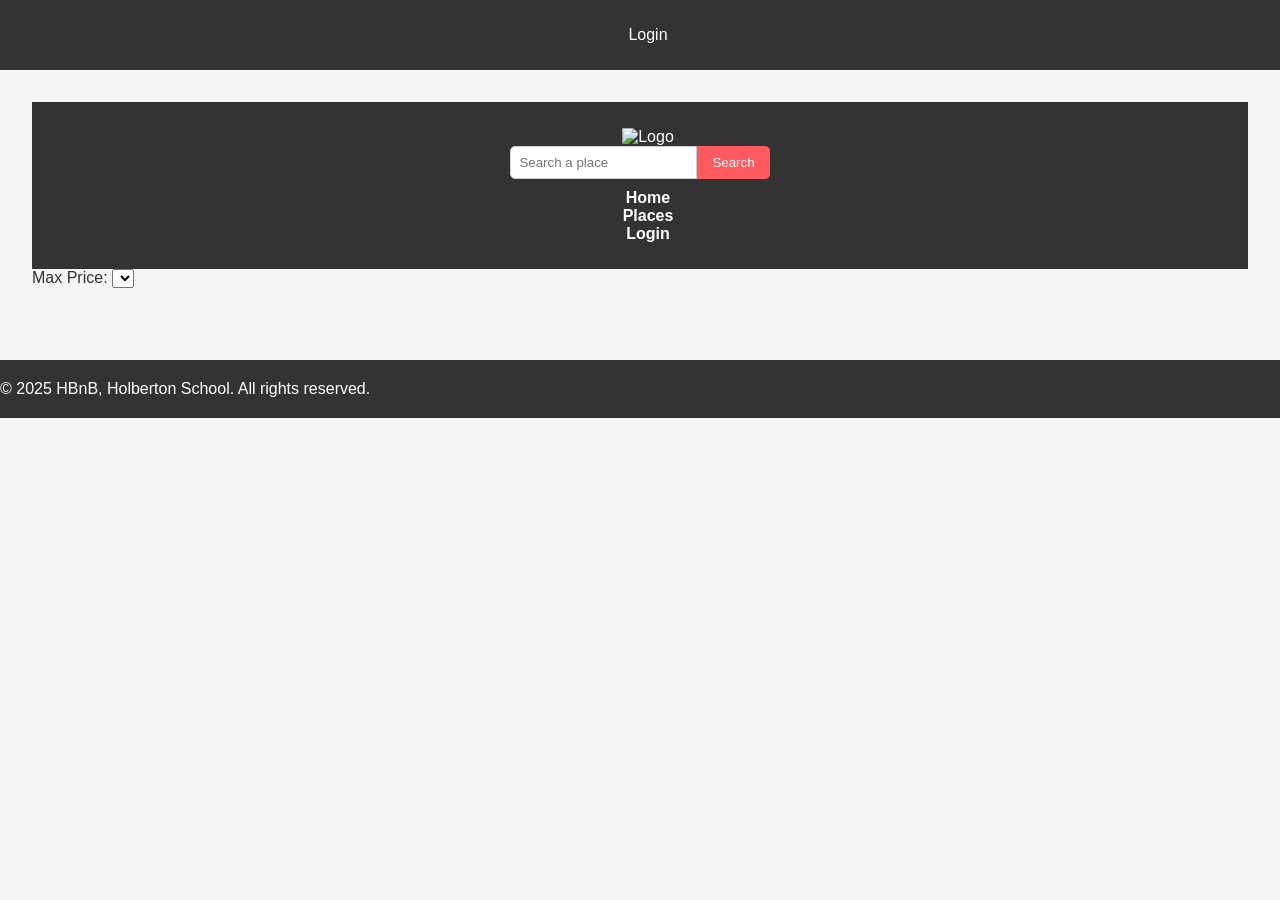
==== part4/index.html @ af17db69 "major update" ====
<!DOCTYPE html>
<html lang="en">
<head>
    <meta charset="UTF-8">
    <meta name="viewport" content="width=device-width, initial-scale=1.0">
    <title>List of Places</title>
    <link rel="stylesheet" href="styles.css">
</head>
<body>
    <header>
        <nav>
            <a href="login.html" id="login-link">Login</a>
        </nav>
    </header>
    <main>
        <!-- ------ HEADER ------ -->
        <div id="header"></div>
        <section id="filter">
            <label for="price-filter">Max Price:</label>
            <select id="price-filter">
                <!-- Options will be populated dynamically -->
            </select>
        </section>
        <section id="places-list">
            <!-- List of places will be populated dynamically -->
        </section>
    </main>
    <div id="footer"></div>
    
    <script src="scripts.js"></script>
    <script src="include.js"></script>
</body>
</html>
---- part4/styles.css ----
/* 
  This is a SAMPLE File to get you started. Follow the instructions on the project to complete the tasks. 
  You'll probably need to override some of theese styles.
*/

* {
    box-sizing: border-box;
    margin: 0;
    padding: 0;
    font-family: Arial, sans-serif;
}

body {
    background-color: #f4f4f4;
    color: #333;
}

.logo img {
    height: 40px;
}

.search-bar {
    flex: 1;
    margin: 0 20px;
}
  
#search-bar {
    display: flex;
}
  
#search-input {
    flex: 1;
    padding: 8px;
    border: 1px solid #ccc;
    border-radius: 5px 0 0 5px;
}
  
#search-button {
    padding: 8px 15px;
    background-color: #ff5a5f;
    color: white;
    border: none;
    border-radius: 0 5px 5px 0;
    cursor: pointer;
}

header {
    background-color: #333;
    color: #fff;
    padding: 1rem;
}

nav {
    display: flex;
    flex-direction: column;
    align-items: center;
    padding: 10px;
}
  
.search-bar {
    margin-bottom: 10px;
}
  
.home, .header-places, .login-button {
    display: flex;
    justify-content: center;
    gap: 2rem;
}
  
.home, .header-places, .login-button a {
    color: #fff;
    text-decoration: none;
    font-weight: bold;
}
  
.home, .header-places, .login-button a:hover {
    color: #ff5a5f;
}

nav a {
    color: #fff;
    text-decoration: none;
    margin-left: 1rem;
}

nav a:hover {
    color: #ff5a5f;
  }

main {
    padding: 2rem;
}

.site-footer {
    background-color: #333;
    color: #fff;
    padding: 20px 0;
    margin-top: 40px;
    font-size: 1rem;
}
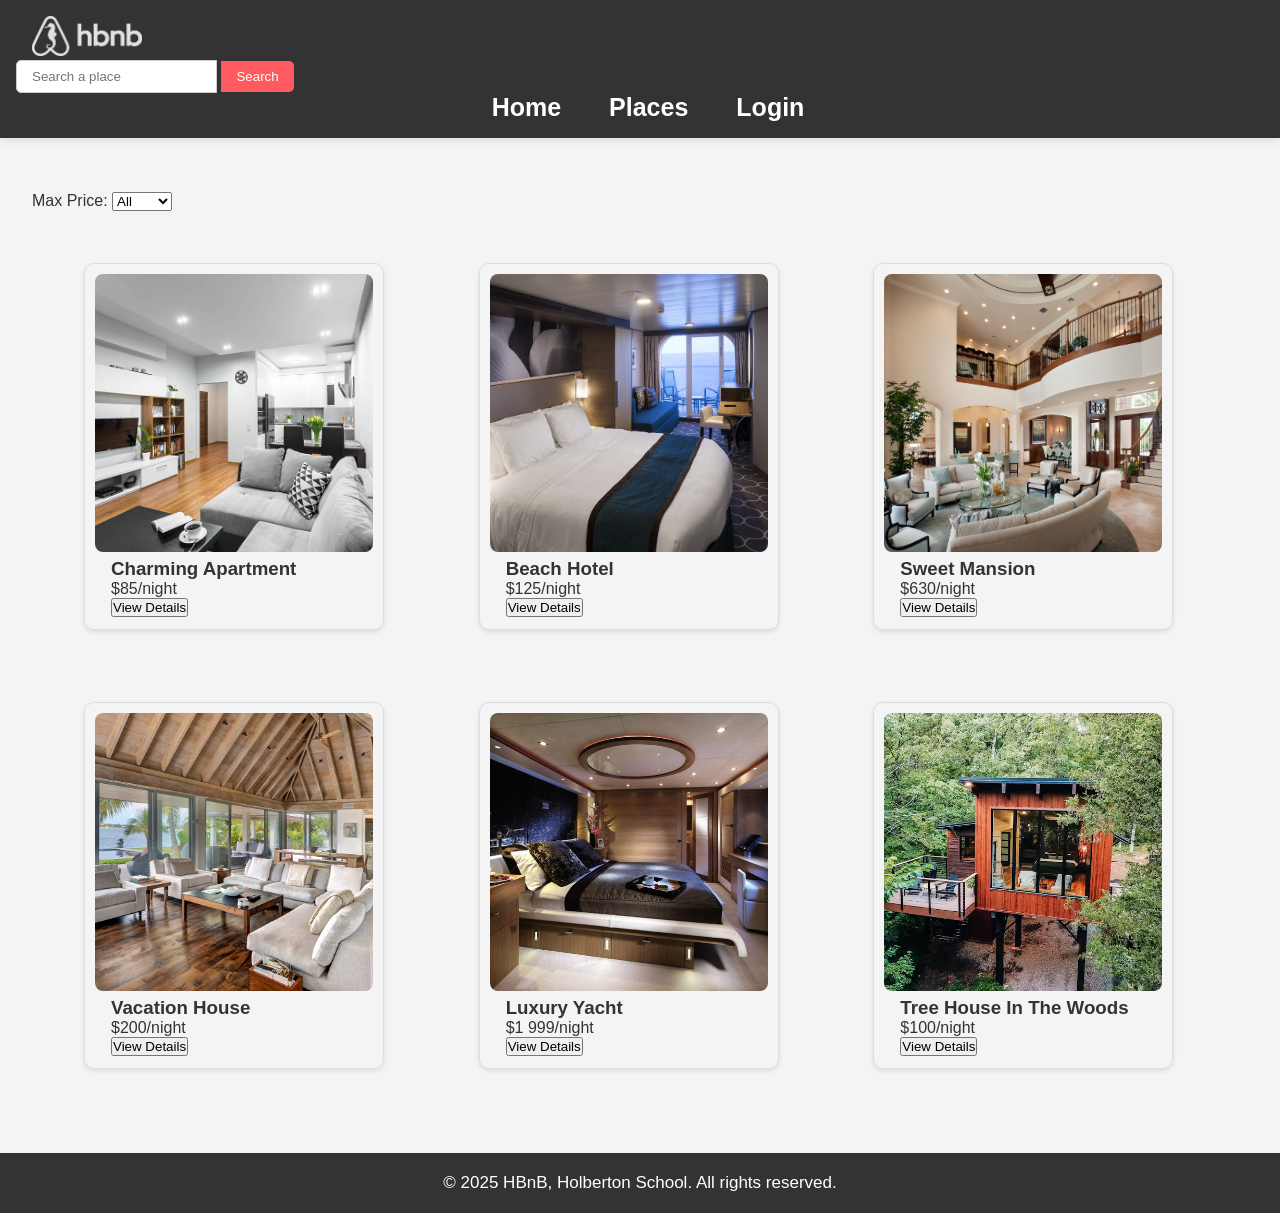
==== commit 709df3f2: "Major push for the project, all task completed" ====
--- a/part4/index.html
+++ b/part4/index.html
@@ -1,33 +1,144 @@
 <!DOCTYPE html>
 <html lang="en">
-<head>
-    <meta charset="UTF-8">
-    <meta name="viewport" content="width=device-width, initial-scale=1.0">
+  <head>
+    <meta charset="UTF-8" />
+    <meta name="viewport" content="width=device-width, initial-scale=1.0" />
     <title>List of Places</title>
-    <link rel="stylesheet" href="styles.css">
-</head>
-<body>
+    <link rel="stylesheet" href="styles.css" />
+    <link rel="icon" href="images/icon.png" type="image/png" />
+  </head>
+  <body>
     <header>
-        <nav>
-            <a href="login.html" id="login-link">Login</a>
-        </nav>
+      <nav>
+        <div id="header"></div>
+      </nav>
     </header>
     <main>
-        <!-- ------ HEADER ------ -->
-        <div id="header"></div>
-        <section id="filter">
-            <label for="price-filter">Max Price:</label>
-            <select id="price-filter">
-                <!-- Options will be populated dynamically -->
-            </select>
-        </section>
-        <section id="places-list">
-            <!-- List of places will be populated dynamically -->
-        </section>
+      <!-- ------ HEADER ------ -->
+      <section id="filter">
+        <label for="price-filter">Max Price:</label>
+        <select id="price-filter">
+          <!-- Options will be populated dynamically -->
+          <option value="all">All</option>
+          <option value="100">100$</option>
+          <option value="500">500$</option>
+          <option value="1000">1000$</option>
+        </select>
+      </section>
+      <section id="places-list" class="places-grid">
+        <div class="place-card" data-price="85">
+          <img
+            class="place-img"
+            src="images/apprt.png"
+            alt="Appartement"
+            style="width: 100%"
+          />
+          <div class="container">
+            <h3>Charming Apartment</h3>
+            <p>$85/night</p>
+            <button
+              class="details-button"
+              onclick="location.href='place.html?id=1'"
+            >
+              View Details
+            </button>
+          </div>
+        </div>
+        <div class="place-card" data-price="125">
+          <img
+            class="place-img"
+            src="images/cruise.png"
+            alt="Cruise"
+            style="width: 100%"
+          />
+          <div class="container">
+            <h3>Beach Hotel</h3>
+            <p>$125/night</p>
+            <button
+              class="details-button"
+              onclick="location.href='place.html?id=2'"
+            >
+              View Details
+            </button>
+          </div>
+        </div>
+        <div class="place-card" data-price="630">
+          <img
+            class="place-img"
+            src="images/mansion.png"
+            alt="Mansion"
+            style="width: 100%"
+          />
+          <div class="container">
+            <h3>Sweet Mansion</h3>
+            <p>$630/night</p>
+            <button
+              class="details-button"
+              onclick="location.href='place.html?id=3'"
+            >
+              View Details
+            </button>
+          </div>
+        </div>
+        <div class="place-card" data-price="200">
+          <img
+            class="place-img"
+            src="images/vacation.png"
+            alt="Vacation House"
+            style="width: 100%"
+          />
+          <div class="container">
+            <h3>Vacation House</h3>
+            <p>$200/night</p>
+            <button
+              class="details-button"
+              onclick="location.href='place.html?id=4'"
+            >
+              View Details
+            </button>
+          </div>
+        </div>
+        <div class="place-card" data-price="1999">
+          <img
+            class="place-img"
+            src="images/yacht.png"
+            alt="Yacht"
+            style="width: 100%"
+          />
+          <div class="container">
+            <h3>Luxury Yacht</h3>
+            <p>$1 999/night</p>
+            <button
+              class="details-button"
+              onclick="location.href='place.html?id=5'"
+            >
+              View Details
+            </button>
+          </div>
+        </div>
+        <div class="place-card" data-price="85">
+          <img
+            class="place-img"
+            src="images/tree.png"
+            alt="Tree House"
+            style="width: 100%"
+          />
+          <div class="container">
+            <h3>Tree House In The Woods</h3>
+            <p>$100/night</p>
+            <button
+              class="details-button"
+              onclick="location.href='place.html?id=6'"
+            >
+              View Details
+            </button>
+          </div>
+        </div>
+      </section>
     </main>
     <div id="footer"></div>
-    
+
     <script src="scripts.js"></script>
     <script src="include.js"></script>
-</body>
-</html>+  </body>
+</html>
--- a/part4/styles.css
+++ b/part4/styles.css
@@ -4,98 +4,153 @@
 */
 
 * {
-    box-sizing: border-box;
-    margin: 0;
-    padding: 0;
-    font-family: Arial, sans-serif;
+  box-sizing: border-box;
+  margin: 0;
+  padding: 0;
+  font-family: Arial, sans-serif;
 }
 
+html,
 body {
-    background-color: #f4f4f4;
-    color: #333;
+  background-color: #f4f4f4;
+  color: #333;
+  height: 100%;
+  margin: 0;
+  display: flex;
+  flex-direction: column;
+  padding-top: 80px;
+}
+
+main {
+  flex: 1;
+}
+
+header {
+  position: fixed;
+  top: 0;
+  left: 0;
+  width: 100%;
+  background-color: #333;
+  color: #fff;
+  padding: 1rem;
+  box-shadow: 0 2px 8px rgba(0, 0, 0, 0.1);
+}
+
+.logo {
+  flex-shrink: 0;
 }
 
 .logo img {
-    height: 40px;
+  height: 40px;
+}
+
+#log-button {
+  padding: 3px 14px;
+  background-color: #ff5a5f;
+  color: white;
+  border: none;
+  border-radius: 5px;
+  cursor: pointer;
+}
+
+#search-button {
+  padding: 8px 15px;
+  background-color: #ff5a5f;
+  color: white;
+  border: none;
+  border-radius: 0 5px 5px 0;
+  cursor: pointer;
 }
 
 .search-bar {
-    flex: 1;
-    margin: 0 20px;
-}
-  
-#search-bar {
-    display: flex;
-}
-  
-#search-input {
-    flex: 1;
-    padding: 8px;
-    border: 1px solid #ccc;
-    border-radius: 5px 0 0 5px;
-}
-  
-#search-button {
-    padding: 8px 15px;
-    background-color: #ff5a5f;
-    color: white;
-    border: none;
-    border-radius: 0 5px 5px 0;
-    cursor: pointer;
+  flex: 1;
+  margin: 0 px;
+  display: flex;
 }
 
-header {
-    background-color: #333;
-    color: #fff;
-    padding: 1rem;
+.search-bar input {
+  padding: 8px 15px;
+  border-radius: 5px 0 0 5px;
+  border: 1px solid #ccc;
 }
 
-nav {
-    display: flex;
-    flex-direction: column;
-    align-items: center;
-    padding: 10px;
+.bar-menu {
+  display: flex;
+  justify-content: center;
+  gap: 2rem;
+  font-size: 25px;
 }
-  
-.search-bar {
-    margin-bottom: 10px;
+
+.bar-menu a {
+  color: #fff;
+  text-decoration: none;
+  font-weight: bold;
 }
-  
-.home, .header-places, .login-button {
-    display: flex;
-    justify-content: center;
-    gap: 2rem;
-}
-  
-.home, .header-places, .login-button a {
-    color: #fff;
-    text-decoration: none;
-    font-weight: bold;
-}
-  
-.home, .header-places, .login-button a:hover {
-    color: #ff5a5f;
+
+.bar-menu a:hover {
+  color: #ff5a5f;
 }
 
 nav a {
-    color: #fff;
-    text-decoration: none;
-    margin-left: 1rem;
+  color: #fff;
+  text-decoration: none;
+  margin-left: 1rem;
 }
 
 nav a:hover {
-    color: #ff5a5f;
-  }
+  color: #ff5a5f;
+}
 
 main {
-    padding: 2rem;
+  padding: 2rem;
+  flex: 1;
 }
 
-.site-footer {
-    background-color: #333;
-    color: #fff;
-    padding: 20px 0;
-    margin-top: 40px;
-    font-size: 1rem;
+.place-card {
+  border: 1px solid #ddd;
+  border-radius: 10px;
+  padding: 10px;
+  margin: 20px;
+  width: 300px;
+  box-shadow: 0 2px 5px rgba(0, 0, 0, 0.1);
 }
-  +
+.place-card:hover {
+  box-shadow: 0 8px 16px 0 rgba(0, 0, 0, 0.2);
+  color: #ff5a5f;
+}
+
+.place-img {
+  width: 100%;
+  aspect-ratio: 1 / 1;
+  object-fit: cover;
+  border-radius: 8px; /* optionnel : arrondir les coins */
+}
+
+.place-details,
+.review-card {
+  margin: 20px;
+  padding: 10px;
+  border: 1px solid #ddd;
+  border-radius: 10px;
+}
+
+.container {
+  padding: 2px 16px;
+}
+
+footer {
+  background-color: #333;
+  color: #fff;
+  text-align: center;
+  padding: 20px 10px;
+  font-size: 17px;
+}
+
+.places-grid {
+  display: grid;
+  grid-template-columns: repeat(auto-fit, minmax(280px, 1fr));
+  gap: 2rem;
+  padding: 2rem;
+  justify-content: center;
+}
